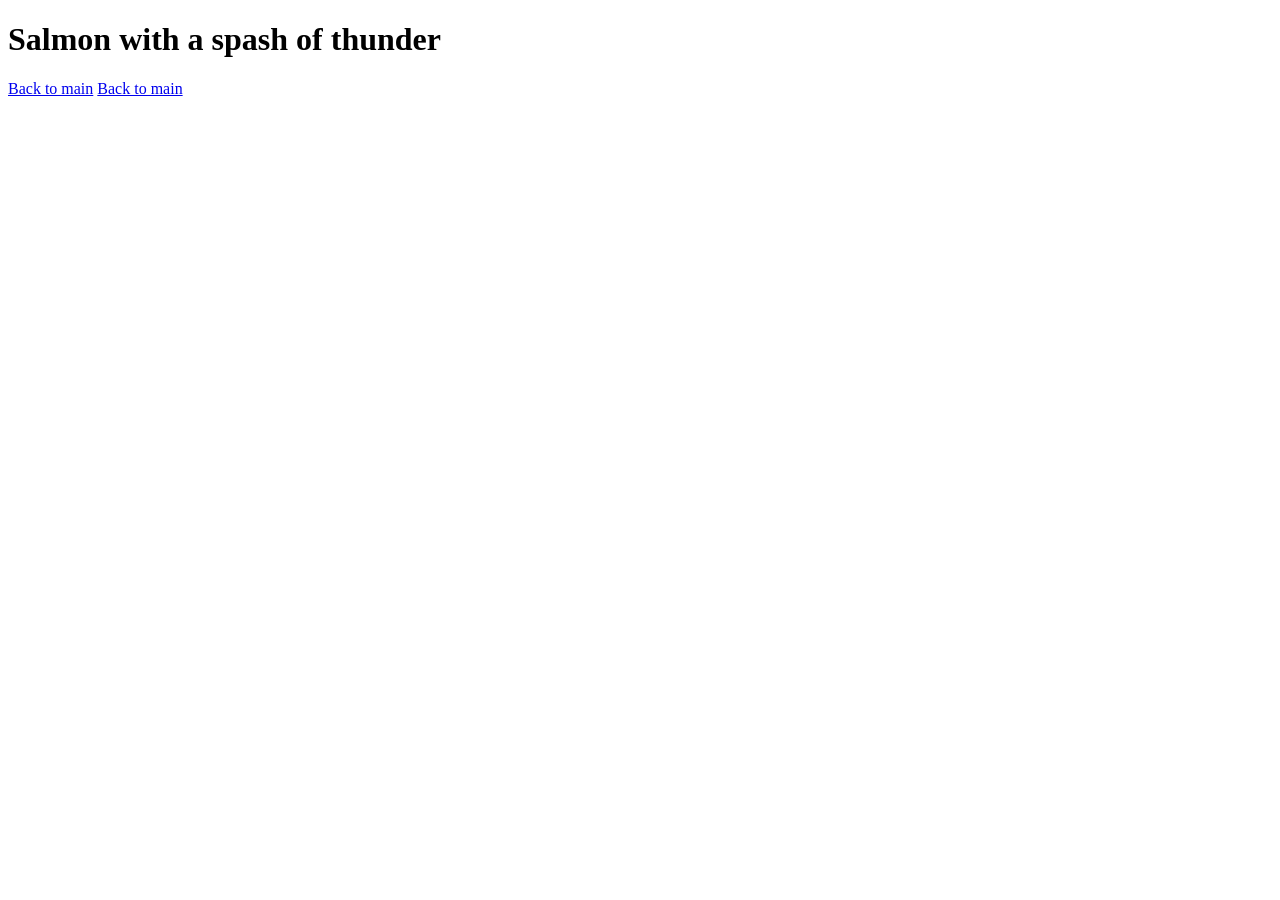
==== recipes/cheeky-salmon.html @ c2964ad4 "first layout of basic web site to share some recipes Created home page index with 4 pages displaying" ====
<!DOCTYPE html>
<html lang="en">
<head>
    <meta charset="UTF-8">
    <meta name="viewport" content="width=device-width, initial-scale=1.0">
    <title>Cheeky Salmon</title>
</head>
<body>
        <h1>Salmon with a spash of thunder</h1>
        <a href="../index.html">Back to main</a>



        
    <a href="../index.html">Back to main</a>
</body>
</html>
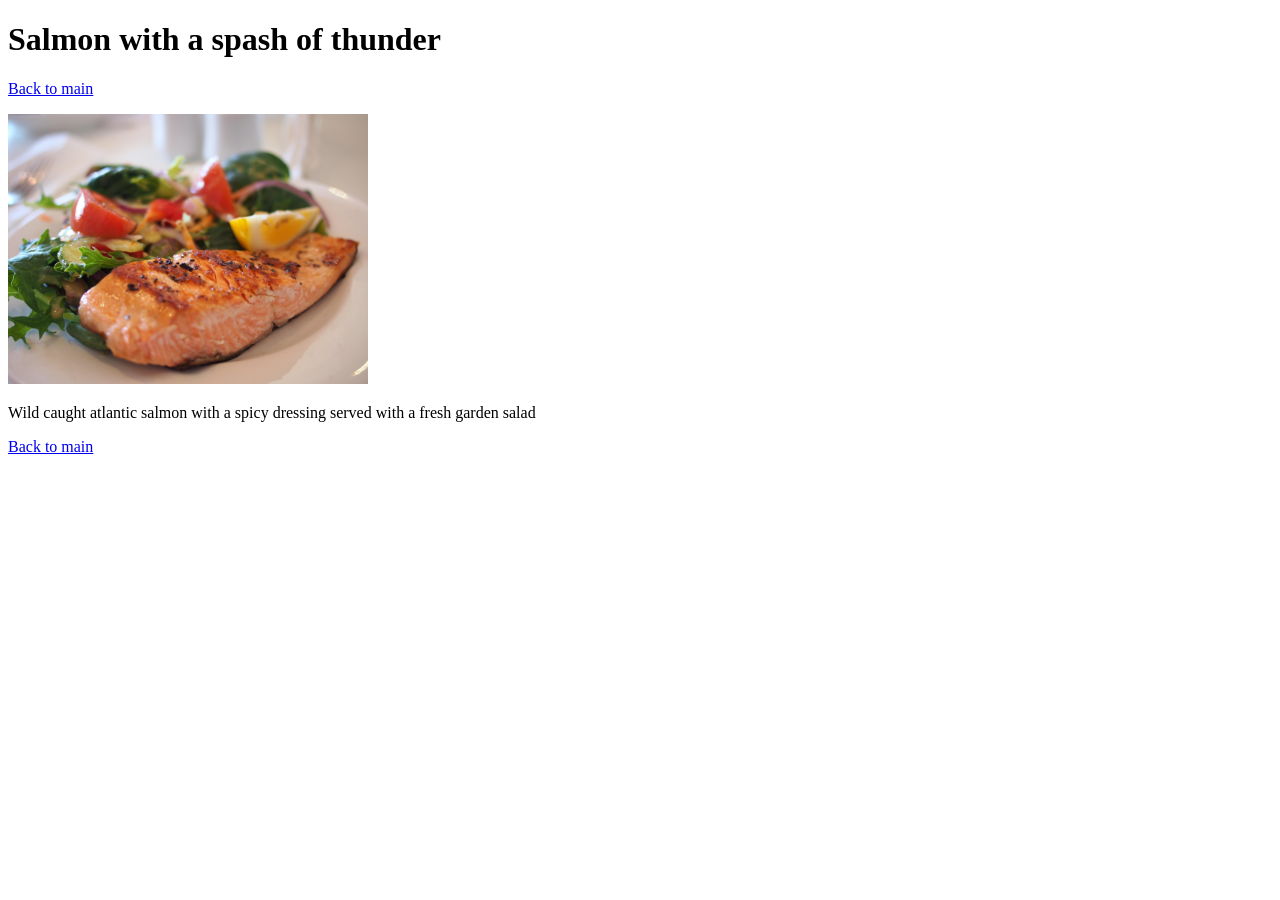
==== commit eaa5d4e0: "Added another page for salmon updated 3 salmon pics and added a salmon page and updated omelette pag" ====
--- a/recipes/cheeky-salmon.html
+++ b/recipes/cheeky-salmon.html
@@ -8,10 +8,10 @@
 <body>
         <h1>Salmon with a spash of thunder</h1>
         <a href="../index.html">Back to main</a>
+    <p> <img src="../pics/salmon.jpg" alt="Salmon in a tasty spicy sauce with a salad" width="360"> </p>
+    <p>Wild caught atlantic salmon with a spicy dressing served with a fresh garden salad</p>
 
 
-
-        
     <a href="../index.html">Back to main</a>
 </body>
 </html>
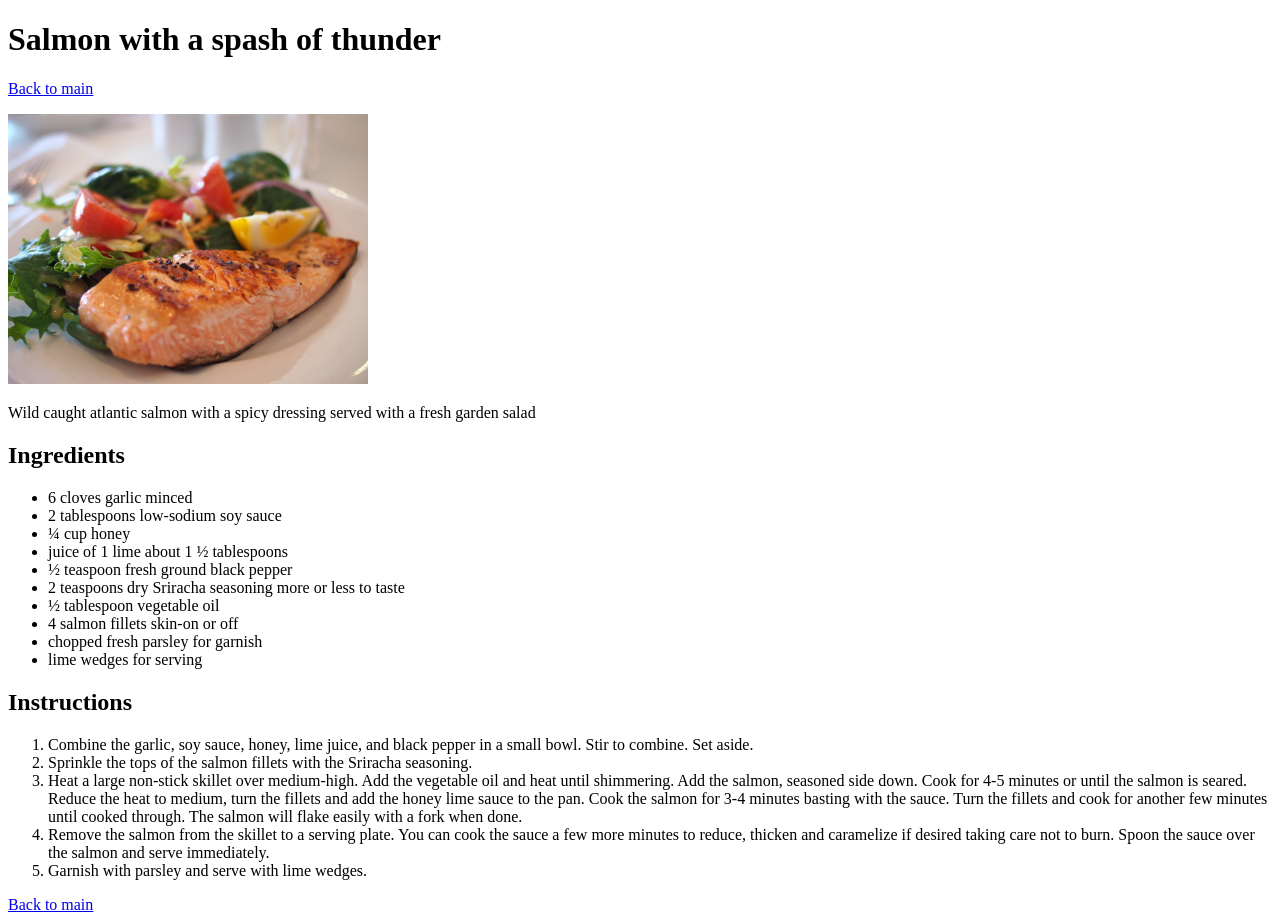
==== commit 55d7b3b1: "Added ingredients and method for cooking. Updated a few lists organised and unorganised, added shopp" ====
--- a/recipes/cheeky-salmon.html
+++ b/recipes/cheeky-salmon.html
@@ -11,6 +11,28 @@
     <p> <img src="../pics/salmon.jpg" alt="Salmon in a tasty spicy sauce with a salad" width="360"> </p>
     <p>Wild caught atlantic salmon with a spicy dressing served with a fresh garden salad</p>
 
+    <h2>Ingredients</h2>
+    <ul>
+        <li>6 cloves garlic minced</li>
+        <li>2 tablespoons low-sodium soy sauce</li>
+        <li>¼ cup honey</li>
+        <li>juice of 1 lime about 1 ½ tablespoons</li>
+        <li>½ teaspoon fresh ground black pepper</li>
+        <li>2 teaspoons dry Sriracha seasoning more or less to taste</li>
+        <li>½ tablespoon vegetable oil</li>
+        <li>4 salmon fillets skin-on or off</li>
+        <li>chopped fresh parsley for garnish</li>
+        <li>lime wedges for serving</li>
+    </ul>
+    
+    <h2>Instructions</h2>
+    <ol>
+        <li>Combine the garlic, soy sauce, honey, lime juice, and black pepper in a small bowl. Stir to combine. Set aside.</li>
+        <li>Sprinkle the tops of the salmon fillets with the Sriracha seasoning.</li>
+        <li>Heat a large non-stick skillet over medium-high. Add the vegetable oil and heat until shimmering. Add the salmon, seasoned side down. Cook for 4-5 minutes or until the salmon is seared. Reduce the heat to medium, turn the fillets and add the honey lime sauce to the pan. Cook the salmon for 3-4 minutes basting with the sauce. Turn the fillets and cook for another few minutes until cooked through. The salmon will flake easily with a fork when done. </li>
+        <li>Remove the salmon from the skillet to a serving plate. You can cook the sauce a few more minutes to reduce, thicken and caramelize if desired taking care not to burn. Spoon the sauce over the salmon and serve immediately.</li>
+        <li>Garnish with parsley and serve with lime wedges.</li>
+    </ol>
 
     <a href="../index.html">Back to main</a>
 </body>
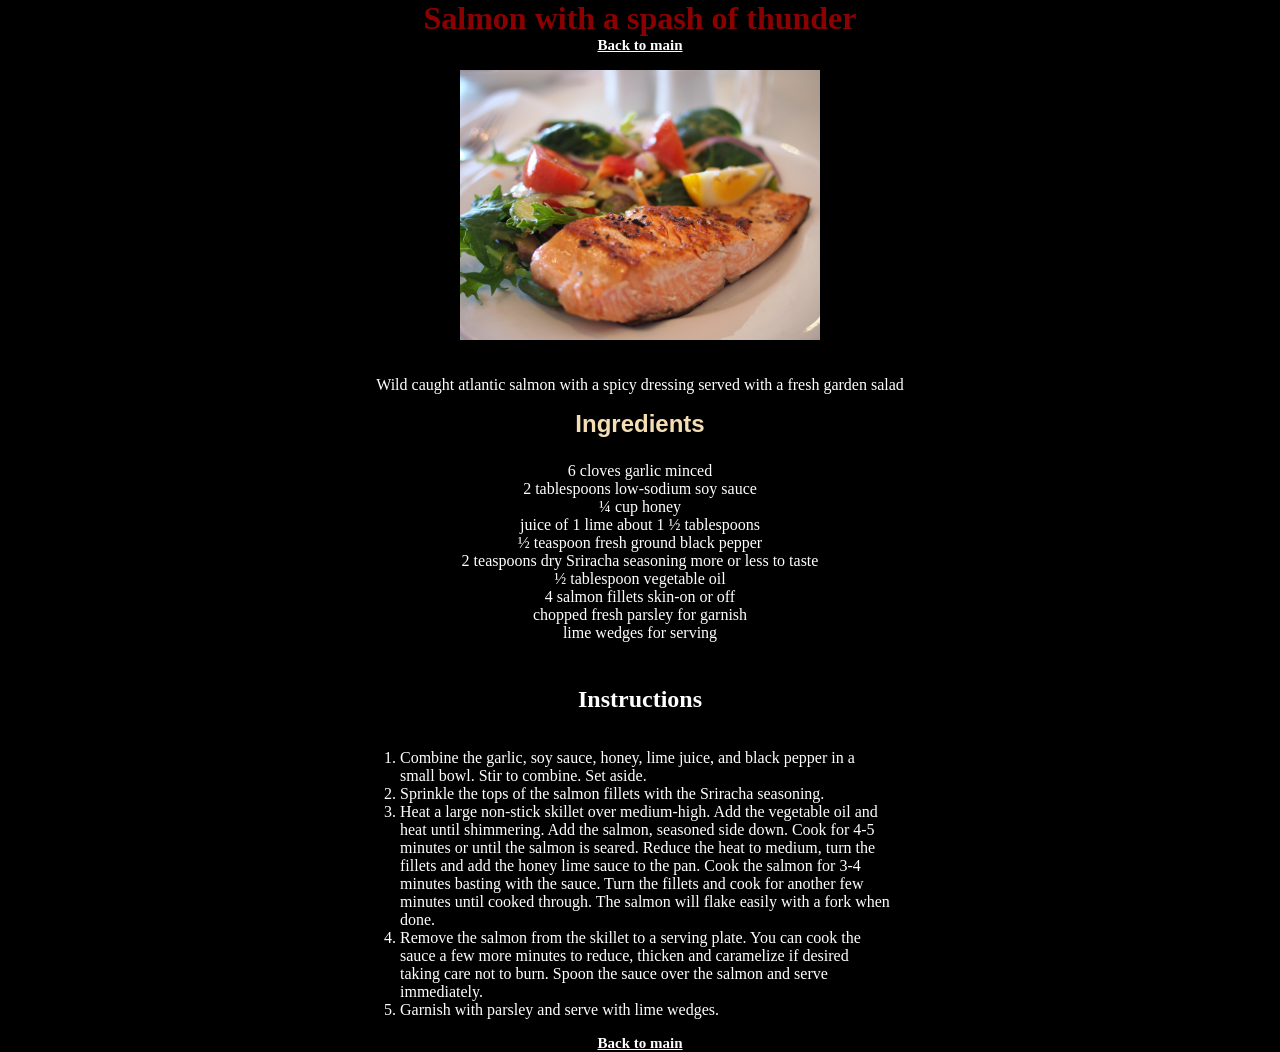
==== commit 87287a7a: "updated odin recipes with css styles Created a styles.css and coded in some styles for all pages" ====
--- a/recipes/cheeky-salmon.html
+++ b/recipes/cheeky-salmon.html
@@ -4,15 +4,18 @@
     <meta charset="UTF-8">
     <meta name="viewport" content="width=device-width, initial-scale=1.0">
     <title>Cheeky Salmon</title>
+    <link rel="stylesheet" href="../styles.css"> 
 </head>
 <body>
-        <h1>Salmon with a spash of thunder</h1>
-        <a href="../index.html">Back to main</a>
+        <h1 class="heading">Salmon with a spash of thunder</h1>
+        <a class="intro" href="../index.html">Back to main</a>
     <p> <img src="../pics/salmon.jpg" alt="Salmon in a tasty spicy sauce with a salad" width="360"> </p>
     <p>Wild caught atlantic salmon with a spicy dressing served with a fresh garden salad</p>
 
-    <h2>Ingredients</h2>
-    <ul>
+    <h2 class="dishes">Ingredients</h2>
+    
+    
+    <ul class="card">
         <li>6 cloves garlic minced</li>
         <li>2 tablespoons low-sodium soy sauce</li>
         <li>¼ cup honey</li>
@@ -25,15 +28,20 @@
         <li>lime wedges for serving</li>
     </ul>
     
-    <h2>Instructions</h2>
-    <ol>
-        <li>Combine the garlic, soy sauce, honey, lime juice, and black pepper in a small bowl. Stir to combine. Set aside.</li>
-        <li>Sprinkle the tops of the salmon fillets with the Sriracha seasoning.</li>
-        <li>Heat a large non-stick skillet over medium-high. Add the vegetable oil and heat until shimmering. Add the salmon, seasoned side down. Cook for 4-5 minutes or until the salmon is seared. Reduce the heat to medium, turn the fillets and add the honey lime sauce to the pan. Cook the salmon for 3-4 minutes basting with the sauce. Turn the fillets and cook for another few minutes until cooked through. The salmon will flake easily with a fork when done. </li>
-        <li>Remove the salmon from the skillet to a serving plate. You can cook the sauce a few more minutes to reduce, thicken and caramelize if desired taking care not to burn. Spoon the sauce over the salmon and serve immediately.</li>
-        <li>Garnish with parsley and serve with lime wedges.</li>
-    </ol>
 
-    <a href="../index.html">Back to main</a>
+    <h2 class="container">Instructions</h2>
+
+    <div class="container">
+        <ol>
+            <li>Combine the garlic, soy sauce, honey, lime juice, and black pepper in a small bowl. Stir to combine. Set aside.</li>
+            <li>Sprinkle the tops of the salmon fillets with the Sriracha seasoning.</li>
+            <li>Heat a large non-stick skillet over medium-high. Add the vegetable oil and heat until shimmering. Add the salmon, seasoned side down. Cook for 4-5 minutes or until the salmon is seared. Reduce the heat to medium, turn the fillets and add the honey lime sauce to the pan. Cook the salmon for 3-4 minutes basting with the sauce. Turn the fillets and cook for another few minutes until cooked through. The salmon will flake easily with a fork when done. </li>
+            <li>Remove the salmon from the skillet to a serving plate. You can cook the sauce a few more minutes to reduce, thicken and caramelize if desired taking care not to burn. Spoon the sauce over the salmon and serve immediately.</li>
+            <li>Garnish with parsley and serve with lime wedges.</li>
+        </ol>
+    </div>
+
+
+    <a class="intro" href="../index.html">Back to main</a>
 </body>
 </html>
--- a/styles.css
+++ b/styles.css
@@ -0,0 +1,113 @@
+/* My first CSS styling work. I aim to try and use most of the tools I've come across so far */
+
+body {
+  background-color: #000000; /* Makes the entire background pure black */
+  color: #ffffff;            /* Changes default text to white so it is readable */
+  margin: 0;                 /* Removes default browser gaps around the edges */
+  min-height: 100vh;         /* Ensures the black background fills the full screen height */
+  display: flex;
+  flex-direction: column; /* Stacks your elements vertically */
+  align-items: center;    /* Centers everything horizontally */
+}
+
+
+.heading {
+    text-align: center;
+    display: flex;
+    font-size: 32px;
+    background-color: black;
+    color: darkred;
+    font-weight: bolder;
+    width: 500px;
+    text-align: center;
+    margin: 0 auto;
+    justify-content: center;
+    border-radius: 8px;
+
+}
+
+.intro {
+    text-align: center;
+    display: flex;
+    font-size: 15px;
+    background-color: black;
+    color: white;
+    font-weight: bolder;
+    width: 500px;
+    text-align: center;
+    margin: 0 auto;
+    justify-content: center;
+    border-radius: 8px;
+
+}
+
+.container {
+    display: flex;
+    justify-content: center;
+    flex-direction: column;
+    align-items: center;
+    width: 500px;
+    
+}
+
+ul {
+    padding-left: 20px;
+    list-style: none;
+}
+
+ol {
+    width: fit-content;
+    text-align: left;
+    padding-left: 10px;
+}
+
+.card {
+    padding: 8px;
+    text-align: center;
+
+}
+
+p {
+    text-align: center; /* Centers my paragraphs including my picture of Odin*/
+}
+
+.dishes {
+    text-align: center;
+    background-color: black;
+    color: wheat;
+    font-family: Arial, Helvetica, sans-serif;
+    text-shadow: aqua;
+    width: 600px;
+    border-radius: 8px;
+    margin: 0 auto;
+
+}
+
+.my-button {
+  /* Crucial properties to make it behave like a block/button */
+  display: inline-block;       /* Allows width, height, and margins */
+  text-decoration: none;       /* Removes the default link underline */
+  text-align: center;          /* Centers the text inside */
+  cursor: pointer;             /* Shows the hand cursor on hover */
+
+  /* Visual styling */
+  background-color: #007bff;   /* Button background color (Blue) */
+  color: #ffffff;              /* Text color (White) */
+  padding: 12px 24px;          /* Space inside the button (top/bottom left/right) */
+  font-size: 16px;             /* Size of the text */
+  font-weight: bold;           /* Bold text */
+  border-radius: 6px;          /* Rounded corners */
+    
+  /* Smooth color transition effect */
+  transition: background-color 0.3s ease; 
+}
+
+/* Hover effect when someone mouses over the button */
+.my-button:hover {
+  background-color: #0056b3;   /* Darker blue on hover */
+}
+
+/* Active effect when the button is clicked */
+.my-button:active {
+  background-color: #004085;   /* Even darker blue while clicking */
+}
